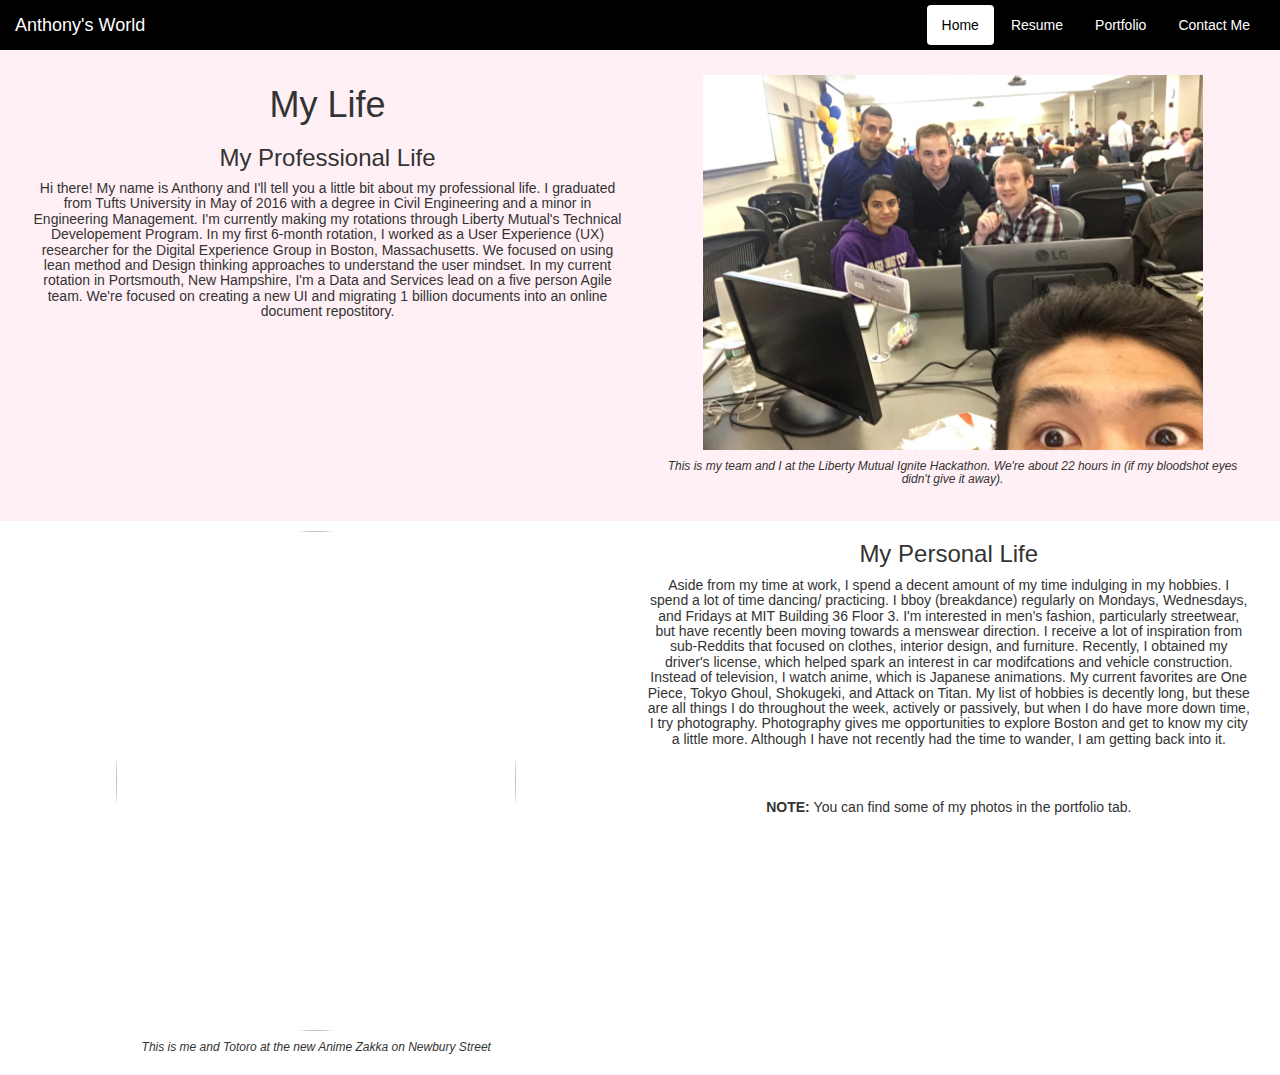
==== index.html @ 1bf62b1c "Site Files" ====
<!DOCTYPE html>
<html lang="en">
  <head>
    <meta charset="utf-8">
    <meta http-equiv="X-UA-Compatible" content="IE=edge">
    <meta name="viewport" content="width=device-width, initial-scale=1">
    <!-- The above 3 meta tags *must* come first in the head; any other head content must come *after* these tags -->
    <title>Hi there!</title>

    <!-- Bootstrap -->
    <link href="css/bootstrap.min.css" rel="stylesheet">
    <!-- Custom CSS style-->
    <link href = "css/custom.css" rel = "stylesheet">

    <!-- HTML5 shim and Respond.js for IE8 support of HTML5 elements and media queries -->
    <!-- WARNING: Respond.js doesn't work if you view the page via file:// -->
    <!--[if lt IE 9]>
      <script src="https://oss.maxcdn.com/html5shiv/3.7.3/html5shiv.min.js"></script>
      <script src="https://oss.maxcdn.com/respond/1.4.2/respond.min.js"></script>
    <![endif]-->
<nav id = "MyNav" class = "navbar navbar-default">
    <div class = "container-fluid">  
      <div class="navbar-header">
        <h6 class = "navbar-brand"><a href = "index.html">Anthony's World</a></h6>
      </div>   
    <ul id = "NavPills" class = "nav nav-pills pull-right">
       <li class = "active"><a class = "tab" href="index.html">Home</a></li>
       <li><a class = "tab" href="Resume.html">Resume</a></li>
       <li><a class = "tab" href="Portfolio.html">Portfolio</a></li>
       <li><a class = "tab" href="ContactMe.html">Contact Me</a></li>
    </ul>
  </div>  
</nav>

  </head>

<body>
<div class = "tab-content">
  <div class = "pill-pane fade in active">
      <div id = "ProfessionalLifeArea" class ="row">
        <div class = "col-md-6">
           <h1><center>My Life</center><h1>
            <p><center><h3>My Professional Life</h3><h5> Hi there! My name is Anthony and I'll tell you a little bit about my professional life. I graduated from Tufts University in May of 2016 with a degree in Civil Engineering and a minor in Engineering Management. I'm currently making my rotations through Liberty Mutual's Technical Developement Program. In my first 6-month rotation, I worked as a User Experience (UX) researcher for the Digital Experience Group in Boston, Massachusetts. We focused on using lean method and Design thinking approaches to understand the user mindset. In my current rotation in Portsmouth, New Hampshire, I'm a Data and Services lead on a five person Agile team. We're focused on creating a new UI and migrating 1 billion documents into an online document repostitory. </h5></center></p>
        </div>
        <div class = "col-md-6">
        <div class = "image" id = "Ignite" >  
          <center><img class = "img-responsive" src = "Assets/Ignite.jpg" width ="500" height="400">
             <h6> <i> This is my team and I at the Liberty Mutual Ignite Hackathon. We're about 22 hours in (if my bloodshot eyes didn't give it away).  </i></h6> </center>
        </div>
      </div>
     </div> 
  <div id = "PersonalLifeArea" class = "row">
    <div class = "col-md-6">
       <div class = "image" id = "Totoro">  
         <center><img class = "img-circle" src = "Assets/totoro.jpg" width = "400" height = "500">
          <h6> <i> This is me and Totoro at the new Anime Zakka on Newbury Street </i></h6> </center>
        </div> 
      </div>
     <div class = "col-md-6">   
      <p><center><h3>My Personal Life</h3><h5> Aside from my time at work, I spend a decent amount of my time indulging in my hobbies. I spend a lot of time dancing/ practicing. I bboy (breakdance) regularly on Mondays, Wednesdays, and Fridays at MIT Building 36 Floor 3. I'm interested in men's fashion, particularly streetwear, but have recently been moving towards a menswear direction. I receive a lot of inspiration from sub-Reddits that focused on clothes, interior design, and furniture. Recently, I obtained my driver's license, which helped spark an interest in car modifcations and vehicle construction. Instead of television, I watch anime, which is Japanese animations. My current favorites are One Piece, Tokyo Ghoul, Shokugeki, and Attack on Titan. My list of hobbies is decently long, but these are all things I do throughout the week, actively or passively, but when I do have more down time, I try photography. Photography gives me opportunities to explore Boston and get to know my city a little more. Although I have not recently had the time to wander, I am getting back into it. </h5></p>
        <br><br><STRONG> NOTE: </STRONG>You can find some of my photos in the portfolio tab.
    </div>     
  </div>
</div>


    <!-- jQuery (necessary for Bootstrap's JavaScript plugins) -->
    <script src="https://ajax.googleapis.com/ajax/libs/jquery/1.12.4/jquery.min.js"></script>
    <!-- Include all compiled plugins (below), or include individual files as needed -->
    <script src="js/bootstrap.min.js"></script>
  </body>
</html>
---- css/custom.css ----
.nav-pills>li.active>a,
.nav-pills>li.active>a:hover,
.nav-pills>li.active>a:focus{
background-color: rgb(255,255,255);
color: rgb(0,0,0);
margin-top: 5px;
}

.nav-pills>li:not(.active) a {
color: rgb(255,255,255);
margin-top: 5px;
}

.navbar-default .navbar-brand>a:not(.active){
color: rgb(255,255,255);
}

.navbar-default .navbar-brand{
margin: 0px;
}


.navbar-default .container-fluid{
background-color: rgb(0,0,0);
border-bottom: 0px;
padding-left: 15px;
padding-right: 15px;
padding-bottom: 0 px;
margin: 0 px;
}

.navbar-default {
margin-bottom: 0px;
border: 0px;
}


#MyNav{
font-family: "Helvetica";
}


#ProfessionalLifeArea{
background-color: rgb(255,240,245);
margin: 0px;
padding: 15px;
}

#PersonalLifeArea{
margin: 0px;
padding-right: 15px;
}

#Ignite {
padding-top: 10px;
padding-bottom: 10px ;
}

#Totoro {
padding-top: 10px;
padding-bottom: 10px;	
}

#WorkExperienceTitle, #EducationTitle, #SkillsTitle {
font-family: times, Times New Roman, times-roman, georgia, serif;	
}

#WorkExperienceArea, #EducationArea, #SkillsArea {
font-family: Georgia, serif;	
}
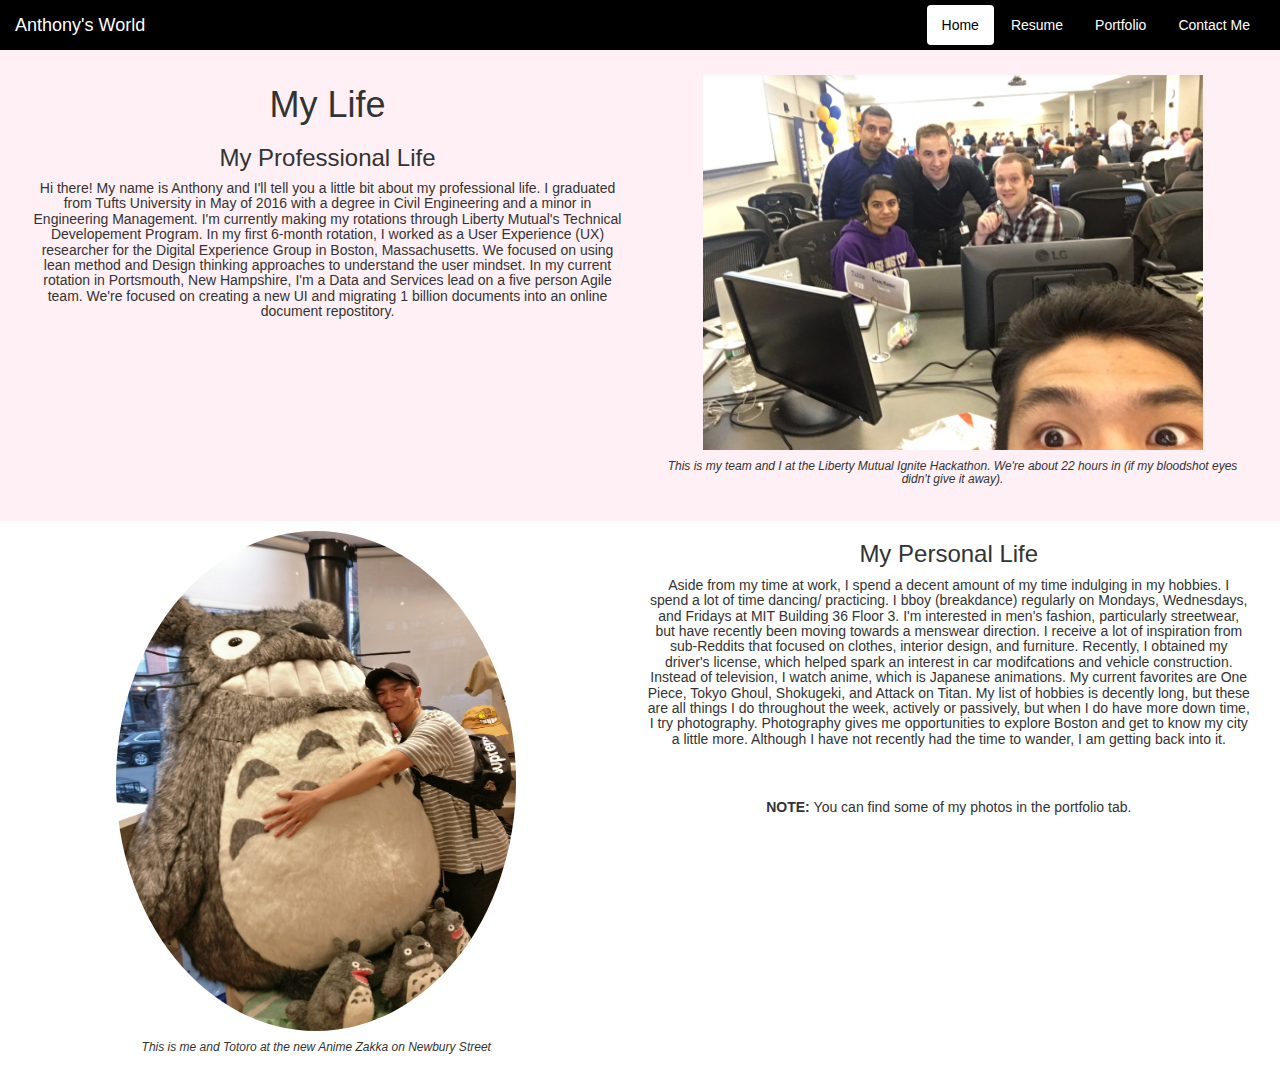
==== commit 6c59b1ce: "Case Sensitive" ====
--- a/index.html
+++ b/index.html
@@ -52,7 +52,7 @@
   <div id = "PersonalLifeArea" class = "row">
     <div class = "col-md-6">
        <div class = "image" id = "Totoro">  
-         <center><img class = "img-circle" src = "Assets/totoro.jpg" width = "400" height = "500">
+         <center><img class = "img-circle" src = "Assets/Totoro.jpg" width = "400" height = "500">
           <h6> <i> This is me and Totoro at the new Anime Zakka on Newbury Street </i></h6> </center>
         </div> 
       </div>
